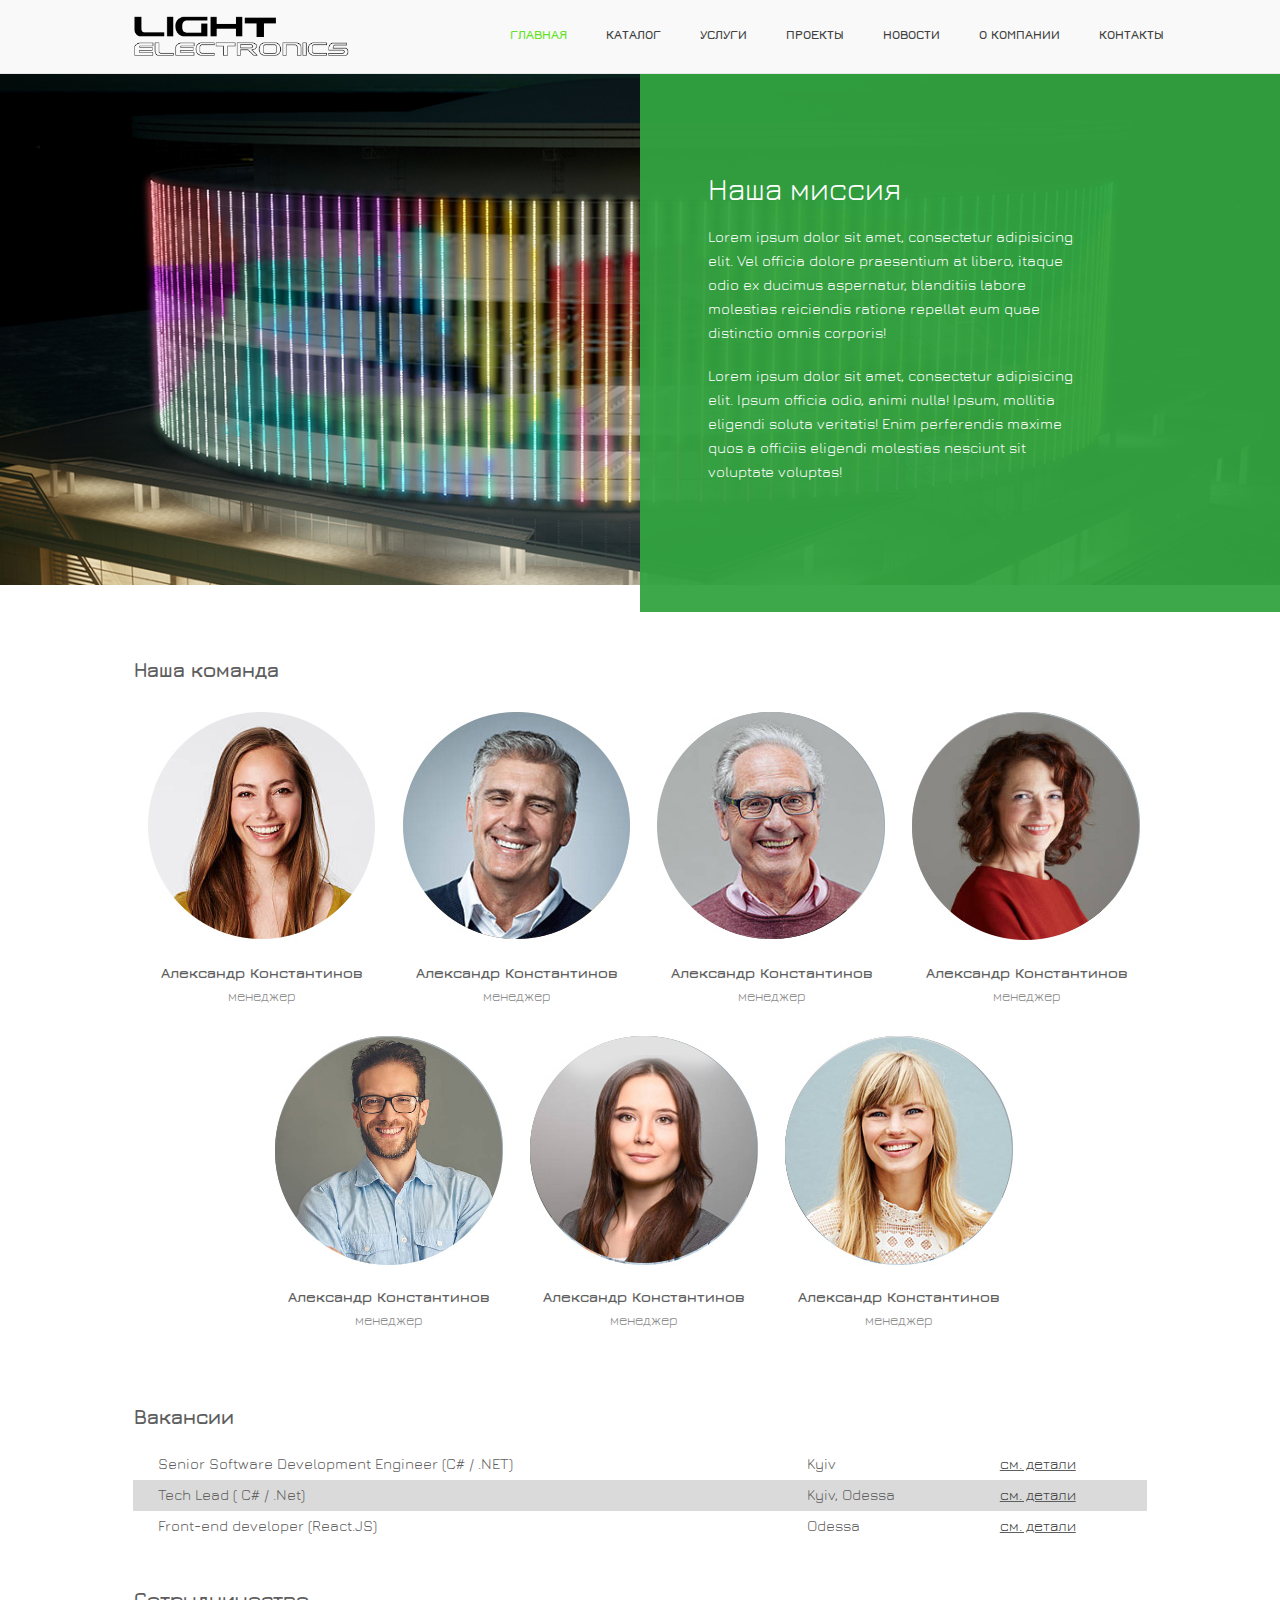
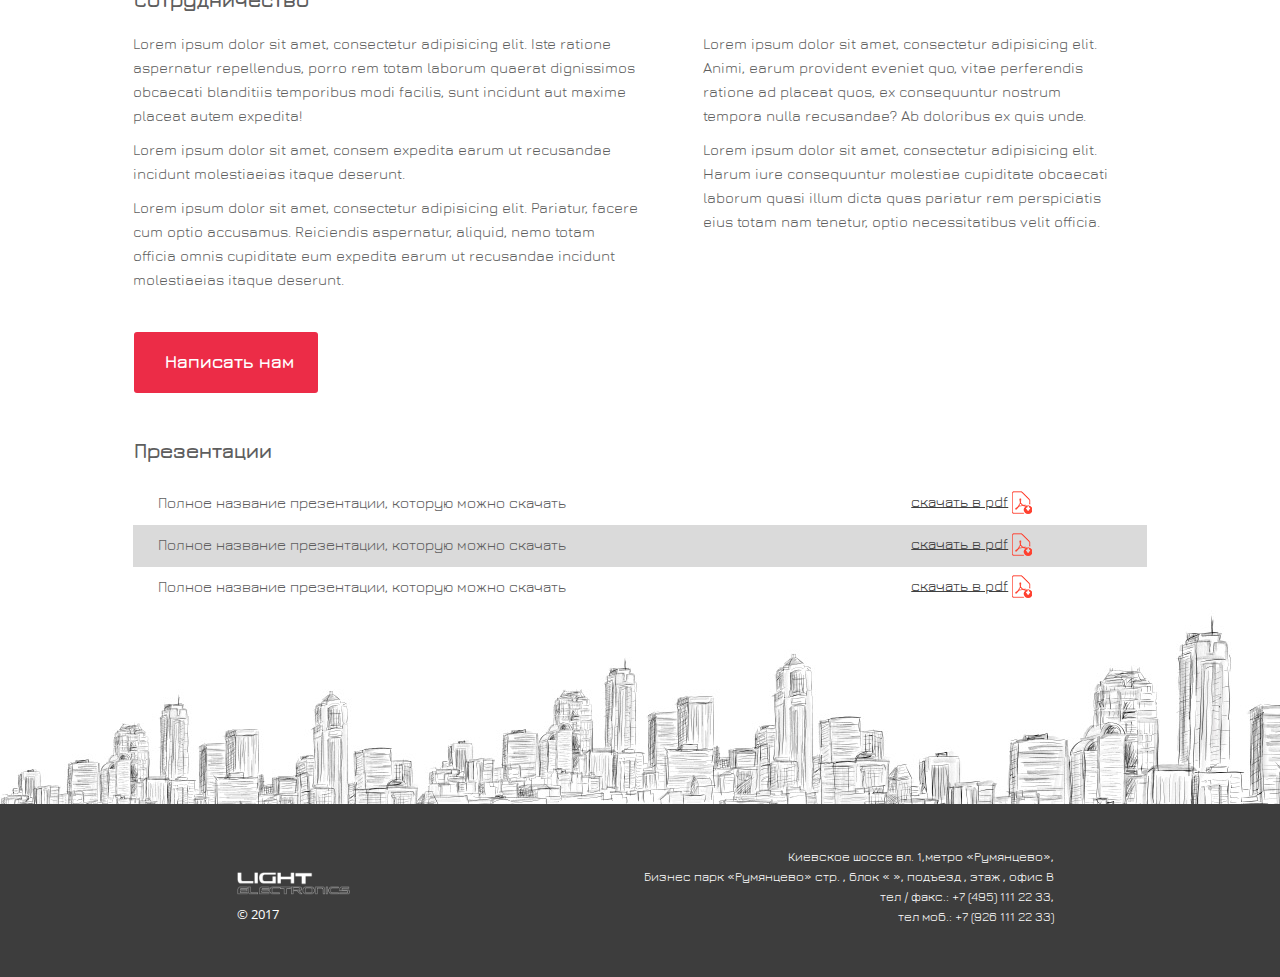
==== about.html @ e417982e "загрузка файлов" ====
<!DOCTYPE>
<html>
<head>
    <meta charset="utf-8">
    <meta http-equiv="X-UA-Compatible" content="IE=edge">
    <meta name="viewport" content="width=device-width, initial-scale=1">
    <title>Light Electronics</title>
    
    <link href="https://fonts.googleapis.com/css?family=Open+Sans:400,600&amp;subset=latin-ext" rel="stylesheet">
        
    <link href="css/bootstrap.min.css" rel="stylesheet">
    <link href="css/font-awesome.min.css" rel="stylesheet">
    <link href="css/main.css" rel="stylesheet">
    
</head>  
<body> 
    <header class="site-header">
        <nav class="navbar navbar-default">
            <div class="container">
                <a href="index.html" class="navbar-brand">
                    <div class="imageLogo"></div>
                </a>
                    <!-- Collect the nav links, forms, and other content for toggling -->
                <div class="collapse navbar-collapse" id="bs-navbar-collapse">
                    <ul class="nav navbar-nav main-navbar-nav">
                        <li class="active"><a href="index.html" title="">Главная</a></li>
                        <!-- DROP DOWN
                        <li class="dropdown">
                        <a href="catalog.html" title="" class="dropdown-toggle" data-toggle="dropdown" role="button" aria-haspopup="true" aria-expanded="false">Каталог <span class="caret"></span></a>
                            <ul class="dropdown-menu">
                                <li><a href="#" title="">SUB MENU 1</a></li>
                                <li><a href="#" title="">SUB MENU 2</a></li>
                                <li><a href="#" title="">SUB MENU 3</a></li>
                            </ul>
                        </li>
                        -->
                        <li><a href="catalog.html" title="">Каталог</a></li>
                        <li><a href="services.html" title="">Услуги</a></li>
                        <li><a href="projects.html" title="">Проекты</a></li>
                        <li><a href="news.html" title="">Новости</a></li>
                        <li><a href="#" title="">о Компании </a></li>
                        <li><a href="#" title="">Контакты</a></li>
                        </ul>                           
                </div><!-- /.navbar-collapse -->                
                    <!-- END MAIN NAVIGATION -->
            </div>
        </nav>   
    </header>
        <section class="aboutmainimage">
                <div class="aboutmaintext">
                </div>
                <div class="textaboutmain">
                    <h3>Наша миссия</h3>
                    <p>Lorem ipsum dolor sit amet, consectetur adipisicing elit. Vel officia dolore praesentium at libero, itaque odio ex ducimus aspernatur, blanditiis labore molestias reiciendis ratione repellat eum quae distinctio omnis corporis!</p><p>Lorem ipsum dolor sit amet, consectetur adipisicing elit. Ipsum officia odio, animi nulla! Ipsum, mollitia eligendi soluta veritatis! Enim perferendis maxime quos a officiis eligendi molestias nesciunt sit voluptate voluptas!</p>
                </div>
         
        </section>
        <div class="container">
            <div class="nashakomanda">Наша команда</div>
            <div class="blockcomanda">
                <div class="employee">
                    <img src="images/fotoemployer.jpg" alt="">
                    <p>Александр Константинов</p>
                    <span>менеджер</span>
                </div>
                <div class="employee">
                    <img src="images/fotoemployer1.jpg" alt="">
                    <p>Александр Константинов</p>
                    <span>менеджер</span>
                </div>
                <div class="employee">
                    <img src="images/fotoemployer2.jpg" alt="">
                    <p>Александр Константинов</p>
                    <span>менеджер</span>
                </div>
                <div class="employee">
                    <img src="images/fotoemployer3.jpg" alt="">
                    <p>Александр Константинов</p>
                    <span>менеджер</span>
                </div>
                <div class="employee">
                    <img src="images/fotoemployer4.jpg" alt="">
                    <p>Александр Константинов</p>
                    <span>менеджер</span>
                </div>
                <div class="employee">
                    <img src="images/fotoemployer5.jpg" alt="">
                    <p>Александр Константинов</p>
                    <span>менеджер</span>
                </div>
                <div class="employee">
                    <img src="images/fotoemployer6.jpg" alt="">
                    <p>Александр Константинов</p>
                    <span>менеджер</span>
                </div>
            </div> 
            <div class="nashakomanda vacancy">Вакансии</div>
                <table class="tablevacancy">
                              <tbody>
                                <tr>
                                    <td>Senior Software Development Engineer (C# / .NET)</td>
                                    <td>Kyiv</td>
                                    <td><a href="vacancu.html">см. детали</a></td>
                                </tr>
                                <tr>
                                    <td>Tech Lead ( C# / .Net)  </td>
                                    <td>Kyiv, Odessa</td>
                                     <td><a href="vacancu.html">см. детали</a></td>
                                </tr>
                                   <tr>
                                    <td>Front-end developer (React.JS)</td>
                                    <td>Odessa</td>
                                    <td><a href="vacancu.html">см. детали</a></td>
                                </tr>
                              </tbody>
                </table>
            <div class="nashakomanda vacancy">Сотрудничество</div>
            <div class="container">
             <section class="category-content col-md-6">
             <div class="contentblockabout">
             <p>Lorem ipsum dolor sit amet, consectetur adipisicing elit. Iste ratione aspernatur repellendus, porro rem totam laborum quaerat dignissimos obcaecati blanditiis temporibus modi facilis, sunt incidunt aut maxime placeat autem expedita!</p><p>Lorem ipsum dolor sit amet, consem expedita earum ut recusandae incidunt molestiaeias itaque deserunt.</p><p>Lorem ipsum dolor sit amet, consectetur adipisicing elit. Pariatur, facere cum optio accusamus. Reiciendis aspernatur, aliquid, nemo totam officia omnis cupiditate eum expedita earum ut recusandae incidunt molestiaeias itaque deserunt.</p>
             </div> 
             </section> 
              <section class="category-content col-md-5">
              <div class="contentblockabout">
              <p>Lorem ipsum dolor sit amet, consectetur adipisicing elit. Animi, earum provident eveniet quo, vitae perferendis ratione ad placeat quos, ex consequuntur nostrum tempora nulla recusandae? Ab doloribus ex quis unde.</p><p>Lorem ipsum dolor sit amet, consectetur adipisicing elit. Harum iure consequuntur molestiae cupiditate obcaecati laborum quasi illum dicta quas pariatur rem perspiciatis eius totam nam tenetur, optio necessitatibus velit officia.</p>
              </div>
             </section>
             </div>
               <button class="servicesButton vacancybutton" >Написать нам</button>     
             <div class="nashakomanda vacancy">Презентации</div>
            <table class="tablevacancy">
                              <tbody>
                                <tr>
                                    <td>Полное название презентации, которую можно скачать</td>
                                    <td><a href="" style="text-decoration: underline;">скачать в pdf</a><img src="images/domloadpdf.png" alt=""></td>
                                </tr>
                                <tr>
                                    <td>Полное название презентации, которую можно скачать</td>
                                     <td><a href="" style="text-decoration: underline;">скачать в pdf</a><img src="images/domloadpdf.png" alt=""></td>
                                </tr>
                                   <tr>
                                    <td>Полное название презентации, которую можно скачать</td>
                                    <td><a href="" style="text-decoration: underline;">скачать в pdf</a><img src="images/domloadpdf.png" alt=""></td>
                                </tr>
                              </tbody>
                </table>
        </div>
    <footer class="site-footer">
        
            <div class="imagefooter"></div>
            <div class="footercontent">
                <div class="container">
                    <div class="leftfootercont">
                        <div class="bottomlogo"></div>
                        <span>&#169; 2017</span>
                    </div>
                    <div class="rightfootercont">
                        <p>Киевское шоссе вл. 1,метро «Румянцево», </p>
                        <p>Бизнес парк «Румянцево» стр.  , блок «  », подъезд   , этаж   , офис   В</p>
                        <p>тел / факс.: +7 (495) 111 22 33,</p>
                        <p>тел моб.: +7 (926 111 22 33) </p>
                        </p>
                    </div>
                </div> 
            </div>
          
    </footer>
    <script src="https://ajax.googleapis.com/ajax/libs/jquery/1.12.4/jquery.min.js"></script>
    <script src="js/bootstrap.min.js"></script>
    <script src="js/main.js"></script>
</body>
</html>
---- css/main.css ----
@font-face {
    font-family: Jura-Bold; /* Имя шрифта */
    src: url(../font/Jura-Bold.ttf); /* Путь к файлу со шрифтом */
}
@font-face {
    font-family: Jura-Regular; /* Имя шрифта */
    src: url(../font/Jura-Regular.ttf); /* Путь к файлу со шрифтом */
}

/* Base */
* {outline:none;}
html, body {height: 100%;}
body {font-family: 'Open Sans', sans-serif;font-size: 13px;line-height: 1.6;color: #8c8c8c;background-color: #fff;}
h1, h2, h3, h4, h5, h6 {font-family: 'Open Sans', sans-serif;}
a {color: #404040;}
a:hover {color: #404040;transition-property: all;transition-duration: 0.3s;transition-timing-function: linear;}
a.none:hover {text-decoration: none;}

/* Navigation */
.imageLogo{ width: 217px;height: 60px;background: url(../images/logo.png); -webkit-background-size: 100%;-o-background-size: 100%;background-size: 100%; background-repeat: no-repeat;margin-left: 62px;margin-top: 13px;}
.navbar {-moz-border-radius: 0;-webkit-border-radius: 0;border-radius: 0;margin-bottom: 0;}
.navbar .container {position: relative;}
.navbar-default {-moz-transition: all 0.3s ease-out;-o-transition: all 0.3s ease-out;-webkit-transition: all 0.3s ease-out;transition: all 0.3s ease-out;width: 100%;border: none;border-bottom: 1px solid #e7e7e7;background-color: #f9f9f9;}
.navbar-default .navbar-nav > li > a {text-transform: uppercase; color: #404040;    padding: 28px 19.5px;font-family: Jura-Bold; font-weight: bold;font-size: 13px;}
.navbar-default .navbar-nav > li > a:hover {background-color: transparent;color: #005FA6;}
.navbar-default .navbar-nav > .open > a,.navbar-default .navbar-nav > .open > a:hover,.navbar-default .navbar-nav > .open > a:focus {background-color: transparent;color: #63e224;}
.navbar-default .navbar-nav .active > a,.navbar-default .navbar-nav .active > a:hover,.navbar-default .navbar-nav .active > a:focus {color: #63e224;background-color: transparent;}
.navbar-default .navbar-toggle {margin: 10px 0 0 15px;}
.navbar-default .navbar-toggle,.navbar-default .navbar-toggle:hover,.navbar-default .navbar-toggle:focus {border: none;background: #f3f3f3;}
.navbar-default .navbar-toggle i {font-size: 31px;}
.navbar-default .navbar-collapse {float: right;border-top: none;padding-left: 0;padding-right: 27px;}
.navbar-brand>img {padding: 5px;}

@media screen and (max-width: 768px) {.navbar-default .navbar-collapse {padding-left: inherit;padding-right: inherit;}}
@media screen and (max-width: 992px) {.navbar-default .navbar-collapse {width: 100%;margin-left: 0;margin-right: 0;max-height: none;}}
@media (min-width:768px) {.navbar>.container .navbar-brand,.navbar>.container-fluid .navbar-brand {margin-left: 0;}}

.main-navbar-nav {-moz-transition: all 0.3s linear;-o-transition: all 0.3s linear;-webkit-transition: all 0.3s linear;transition: all 0.3s linear;}
.main-navbar-nav > li > a {padding-top: 29px; padding-bottom: 27px;line-height: 1;}
.main-navbar-nav li > .dropdown-menu {-moz-transition: all 0.3s ease-out;-o-transition: all 0.3s ease-out;-webkit-transition: all 0.3s ease-out;transition: all 0.3s ease-out;min-width: 225px;border: none;border-top: 2px solid #005FA6;}
.main-navbar-nav li > .dropdown-menu > li > a {padding: 10px;position: relative;color: #404040;line-height: 1.12857143;font-size: 12px;}
.main-navbar-nav li > .dropdown-menu > li > a:hover,.main-navbar-nav li > .dropdown-menu > li > a:focus {color: #005FA6;background-color: transparent;}
.main-navbar-nav li > .dropdown-menu > li > a i {position: absolute;right: 20px;top: 50%;margin-top: -8px;font-size: 16px;}

@media screen and (min-width: 993px) {.main-navbar-nav .dropdown:hover > .dropdown-menu {display: block;}.main-navbar-nav .dropdown:hover > .dropdown-menu .dropdown:hover .dropdown-menu {left: 225px;top: 0;margin-top: -2px;}}
@media screen and (max-width: 992px) {.main-navbar-nav > li {border-bottom: 1px solid #f3f3f3;}.main-navbar-nav > li:last-child {border-bottom: none;}.main-navbar-nav > li > a {padding-top: 12px;padding-bottom: 12px;}}

.navbar-brand {height: auto;padding: 0;}

@media screen and (max-width: 992px) {.navbar-toggle {display: block;}.navbar-collapse.collapse {display: none !important;}.main-navbar-nav.navbar-nav,.main-navbar-nav.navbar-nav > li {float: none !important;}.navbar-collapse.collapse.in {display: block !important;overflow-y: auto !important;}}

.hero_area {background-image: url(../images/1slide.jpg);      background-position: 6px -64px;background-repeat: no-repeat;background-size: 100%;height: 475px;padding: 0;}
h2.section-title {width: 80%; margin: -47px auto; font-family: Jura-Regular; text-align: center;color: #686868;}
p.desc {width: 59%;margin: 56px auto;text-align: center;font-size: 17px;margin-bottom: 3px;}
.category{
	display: flex;
    flex-wrap: wrap;
    flex-direction: row;
    align-items: stretch;
    margin: 0 auto;
    margin-top: 44px;
    padding-left: 70px;
}
.category_item{
    width: auto;
    height: auto;
    padding: 14px 0px;
    max-width: 256px;
    text-align: center;
    cursor: pointer;
}
.imagefooter{
	width: 100%;
	height: 195px;
	background: url(../images/foterimage.jpg);
}
.footercontent{
	width: 100%;
	height: 173px;
	background: #3d3d3d;
}
.leftfootercont{
	float: left;
	margin: 68px 0 0px 167px;
}
.leftfootercont span{
	color: #fff;
}
.rightfootercont{
    text-align: right;
    float: right;
    font-family: Jura-Regular;
    line-height: 10px;
    font-size: 13px;
    margin: 47px 156px 0 0;
    color: #FFF;
}
.bottomlogo{
    width: 113px;
    height: 32px;
	background: url(../images/botlogo.png) no-repeat;
	background-size: 100%;
} 
.widget{
    padding-left: 10px;
    padding-top: 22px;
    font-family: Jura-Bold;
    font-size: 14px;
    color: #000;
}
.widget ul{
	list-style: none;
	padding-left: 40px;
}
.widget ul li{
	line-height: 27px;
}
.widget ul li ul{
	padding-left: 36px;
}
.my-col-sm-4{
	position: relative;
	padding-left: 15px;
	padding-right: 15px;
	min-height: 1px;
	width: 31%;
	float: left;
}
.category-title{
	font-family: Jura-Regular;
	font-size: 31px;
	padding-top: 14px;
	color: #686868;
}
.seaAll{
	width: 100%;
	height: 23px;
	margin-bottom: 6px;
	cursor: pointer;
}
.category-content span{
	color: #191919;
	font-size: 14px;
	font-family: Jura-Regular;
	float: right;
}
.category_block{
	display: flex;
	-webkit-flex-direction: row;
	    -ms-flex-direction: row;
	        flex-direction: row;
	-webkit-flex-wrap: wrap;
	    -ms-flex-wrap: wrap;
	        flex-wrap: wrap;
	-webkit-justify-content: space-between;
	        justify-content: space-between;
}
.block_cat img{
	-webkit-background-size: 100%;
	     -o-background-size: 100%;
	        background-size: 100%;
}
.fixshadow{
	position: relative;
}
.block_cat h5{
	font-family: Jura-Regular;
	font-size: 18px;
	text-align: center;
	padding-top: 10px;
	padding-bottom: 15px;
}
.textback{
	opacity: 0;
    width: 100%;
    height: 100%;
    left: 0;
    top: 0;
    position: absolute;
    padding: 15px;
}
.textback span{
	color: #FFF;
    display: block;
    float: none;
    text-align: center;
    padding-top: 59px;
}
.textback img{
	margin: 0 auto;
	display: block;
}
.textback:hover{
	background: #000;
    opacity: 0.7;
}
.active_cat{
	color: #ec2c47;
}
.chelbpag{
	padding-top: 15px;
}
.chelbpag span{
	float: none;
	display: inline-block;
	color: #686868;
	text-decoration: underline;
	font-size: 14px;
}
.namecatart{
	font-size: 22px;
}
.namecatart{
	display: inline-block;
	color: #686868;
	font-family: Jura-Regular;
	font-size: 31px;
}
.content_artigle img{
	margin-top: 16px;
	margin-bottom: 17px;
	-webkit-background-size: 100%;
	     -o-background-size: 100%;
	        background-size: 100%;
}
.content_artigle p {

	color: #5e5e5e;
	font-family: Jura-Regular;
	font-size: 15px;
}
.content_artigle h2{
	font-size: 20px;
	font-family: Jura-Bold;
	color: #5e5e5e;
	padding-top: 20px;
	padding-bottom: 20px;
}
.content_artigle ul{
	padding: 0;
}
.content_artigle ul li{
	list-style: none;
	padding-left: 73px;
	background:  url(../images/okli.jpg) no-repeat 0 4px;;
}
.content_artigle thead tr{
	background: #32a340;
}
.content_artigle thead tr th{
	color: #fff;
	font-size: 15px;
	font-family: Jura-Bold;
	padding: 12px 48px 20px 29px;
}
.content_artigle tbody tr td{
	font-size: 14px;
	font-family: Jura-Regular;
}
.content_artigle tbody tr:nth-child(2n){
	background: #dadada;
}
.pink{
	font-size: 18px;
	font-family: Jura-Bold;
	padding: 16px 24px 16px 31px;
	background: #ec2c47;
	color: #fff;
	border: none;
	-webkit-border-radius: 3px;
	        border-radius: 3px;
}
.widget h4{
	color: #5e5e5e;
	font-size: 20px;
	font-family: Jura-Bold;
	    padding-left: 40px;
}
.widget p{
	padding-left: 40px;
	font-size: 14px;
	font-family: Jura-Regular;
	padding-right: 40px;
}
.dataNewsCat{
	    padding-top: 11px;
	    text-align: center;
}
.textnamenews{
	max-width: 224px;
	text-align: center;
	color: #191919;
	font-size: 13px;
	font-family: Jura-Bold;
	line-height: 18px;
	padding-bottom: 39px;
}
.avtornamedata{
	margin-top: 70px;
}
.avtornamedata span{
	float: none;
	font-size: 13px;
	font-family: Jura-Bold;
	color: #9c9c9c;
}
.facebook{
	background: url(../images/facebook.png);
	-webkit-background-size: 100%;
	     -o-background-size: 100%;
	        background-size: 100%;
	display: inline-block;
    width: 15px;
    height: 15px;
    vertical-align: middle;
    margin-left: 8px;
}
.youtube{
	background: url(../images/youtube.png);
	-webkit-background-size: 100%;
	     -o-background-size: 100%;
	        background-size: 100%;
	display: inline-block;
    width: 15px;
    height: 15px;
    vertical-align: middle;
    margin-left: 18px;
}

.linkedin{
	background: url(../images/linkedin.png);
	-webkit-background-size: 100%;
	     -o-background-size: 100%;
	        background-size: 100%;
	display: inline-block;
    width: 15px;
    height: 15px;
    vertical-align: middle;
    margin-left: 8px;
}
.facebook:hover{
	cursor: pointer;
}
.linkedin:hover{
	cursor: pointer;
}
.youtube:hover{
	cursor: pointer;
}
.servicesmenu{
    padding-left: 27px;
    padding-top: 8px;
}
.servicesmenu ul li{
	margin-top: 14px;
	font-size: 14px;
	color: #191919;
	line-height: 19px;
}
.servicesButton{
	margin-top: 30px;
	float: right;
	font-size: 18px;
	font-family: Jura-Bold;
	padding: 16px 24px 16px 31px;
	background: #ec2c47;
	color: #fff;
	border: none;
	-webkit-border-radius: 3px;
	        border-radius: 3px;
}
.aboutmainimage {
	background-image: url(../images/aboutmainimage.jpg);
	background-repeat: no-repeat;
	background-size: 100%;
	height: 538px;
	padding: 0;
	position: relative;
}
.textaboutmain{
	right: 0;
	position: absolute;
	width: 50%;
	height: 100%;
	color: #fff;
}
.aboutmaintext{
	background: #32a340;
	opacity: 0.95;
	right: 0;
	position: absolute;
	width: 50%;
	height: 100%;
}
.textaboutmain h3{
	padding: 78px 0px 0px 68px;	
	font-family: Jura-Regular;
	font-size: 31px;
}
.textaboutmain p{
	width: 69%;
 	font-family: Jura-Regular;
 	font-size: 15px;
 	padding: 9px 0px 0px 68px;
}
.nashakomanda{
	padding: 42px 0px 24px 64px;
	color: #5e5e5e;
	font-family: Jura-Bold;
	font-size: 20px;
}
.blockcomanda{
	display: flex;
	-webkit-flex-direction: row;
	    -ms-flex-direction: row;
	        flex-direction: row;
	-webkit-flex-wrap: wrap;
	    -ms-flex-wrap: wrap;
	        flex-wrap: wrap;
	-webkit-justify-content: center;
	        justify-content: center;
}
.employee{
	text-align: center;
	padding: 0px 8px 27px 16px;
}
.employee p{
	color: #5e5e5e;
	font-family: Jura-Bold;
	font-size: 15px;
	padding-top: 20px;
    margin-bottom: 0px;
}
.employee span {
	font-family: Jura-Regular;
	font-size: 14px;
}
.tablevacancy{
	width: 89%;
	max-width: 100%;
	border: none;
	margin: 0 auto;
}
.tablevacancy tr td{
	padding: 6px 0px 8px 25px;
	font-size: 15px;
	font-family: Jura-Regular;
	color: #5e5e5e;
}
.tablevacancy tr td:nth-child(3){
	text-decoration: underline;
}
.tablevacancy tr:nth-child(2n){
	background: #dadada;
}
.vacancy{
	padding: 42px 0px 16px 64px;
}
.contentblockabout{
	margin-left: 33px;
	font-size: 15px;
	color: #5e5e5e;
	font-family: Jura-Regular;
}
.vacancybutton{
	float: none;
	margin-left: 64px;
}
.vacan{
	padding-left: 64px;
}
.vacancyfull{
	padding: 25px 0px 6px 47px;
}
.contentvacancu{
	padding: 0px 0px 6px 47px;
	line-height: 23px;
	font-family: Jura-Regular;
	font-size: 15px;
	color: #5e5e5e;
}
.opisvac{
	margin-top: 63px;
}
.opisvac p{
	color: #000;
}
.form{
	width: 480px;
	 padding-left: 48px;

}
.form input{
	width: 364px;
	padding: 13px 0px 17px 38px;
	margin-bottom: 3px;
	-webkit-border-radius: 3px;
	        border-radius: 3px;
	border: 1px solid #e6e6e6;
}
#applicationComments{
	width: 480px;
	min-height: 117px;
	padding: 13px 0px 17px 38px;
		-webkit-border-radius: 3px;
	        border-radius: 3px;
	border: 1px solid #e6e6e6;
}
#zagruzka{
	border: none;
	padding-left: 0;	
}
.formbutt{
	float: none;
	margin-top: 0px;
}
.fonproj img{
	padding-left: 64px;
	padding-top: 10px;
	padding-bottom: 20px;
}
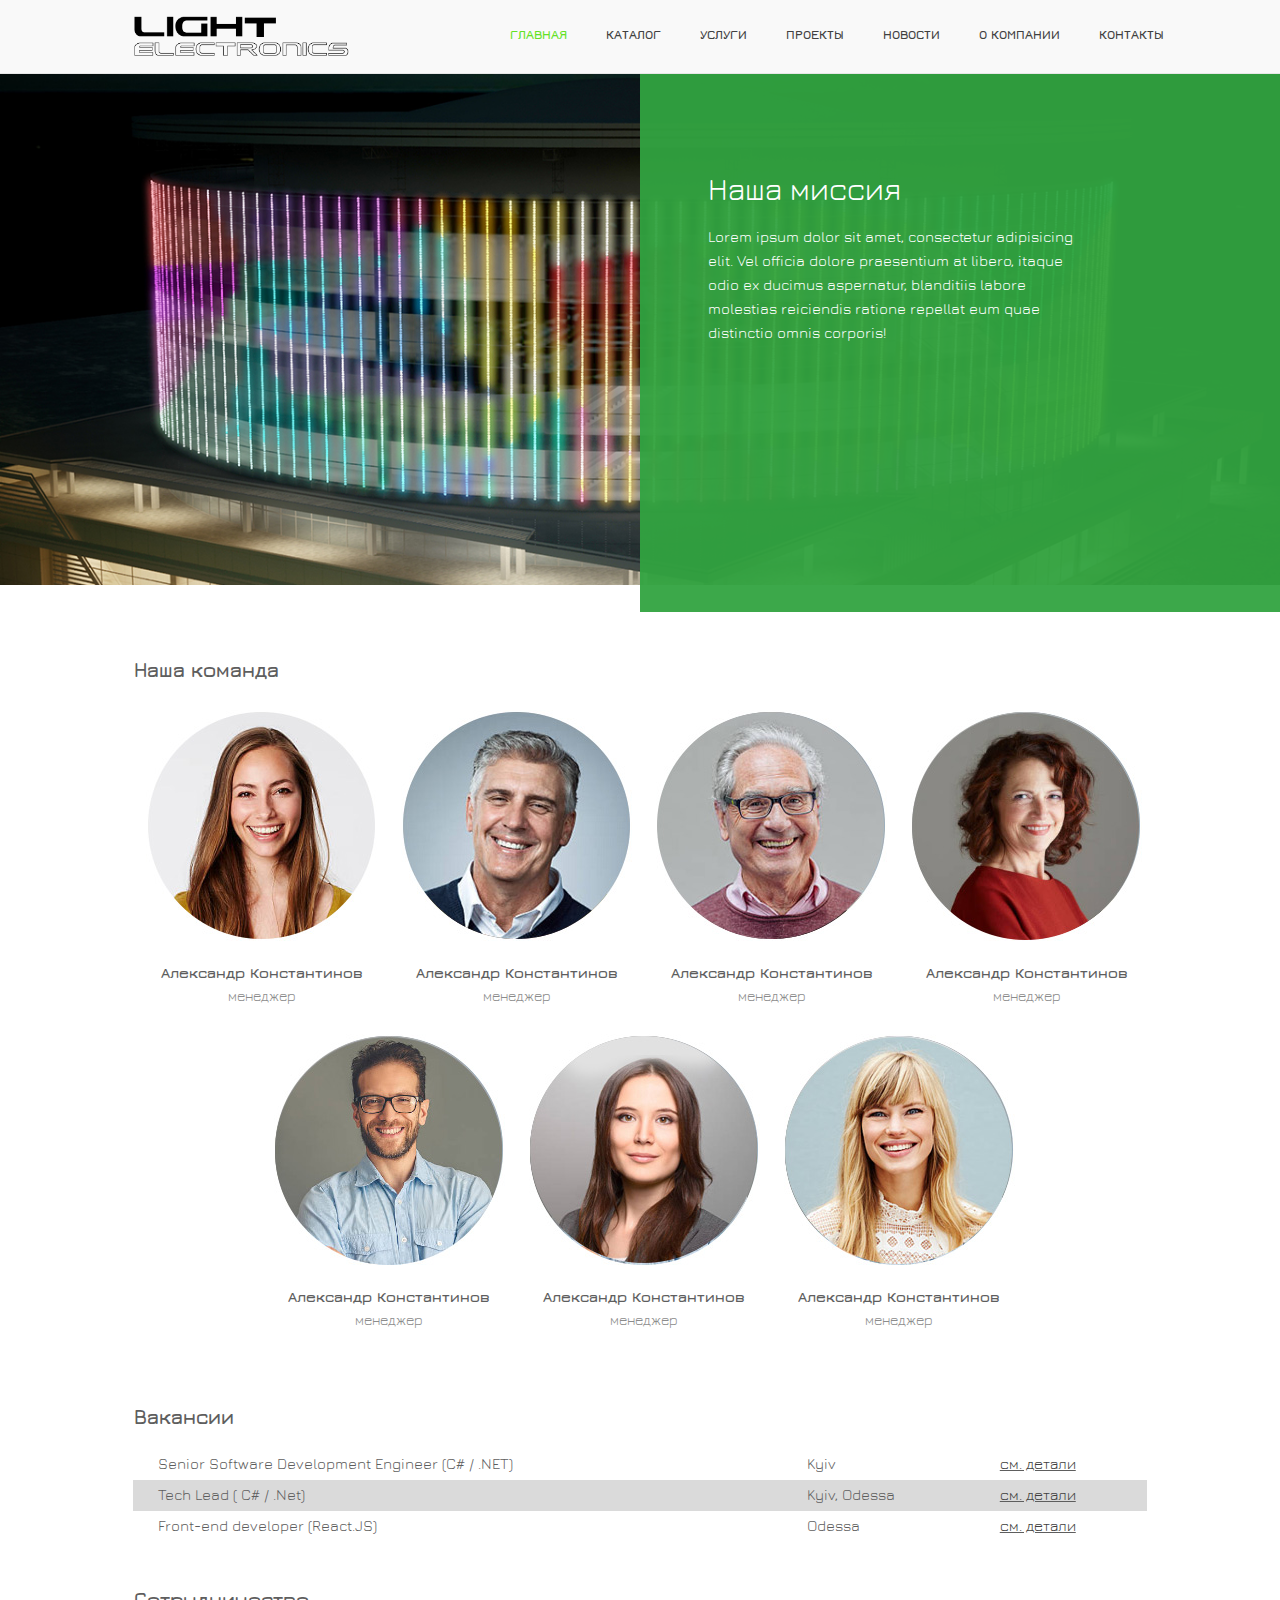
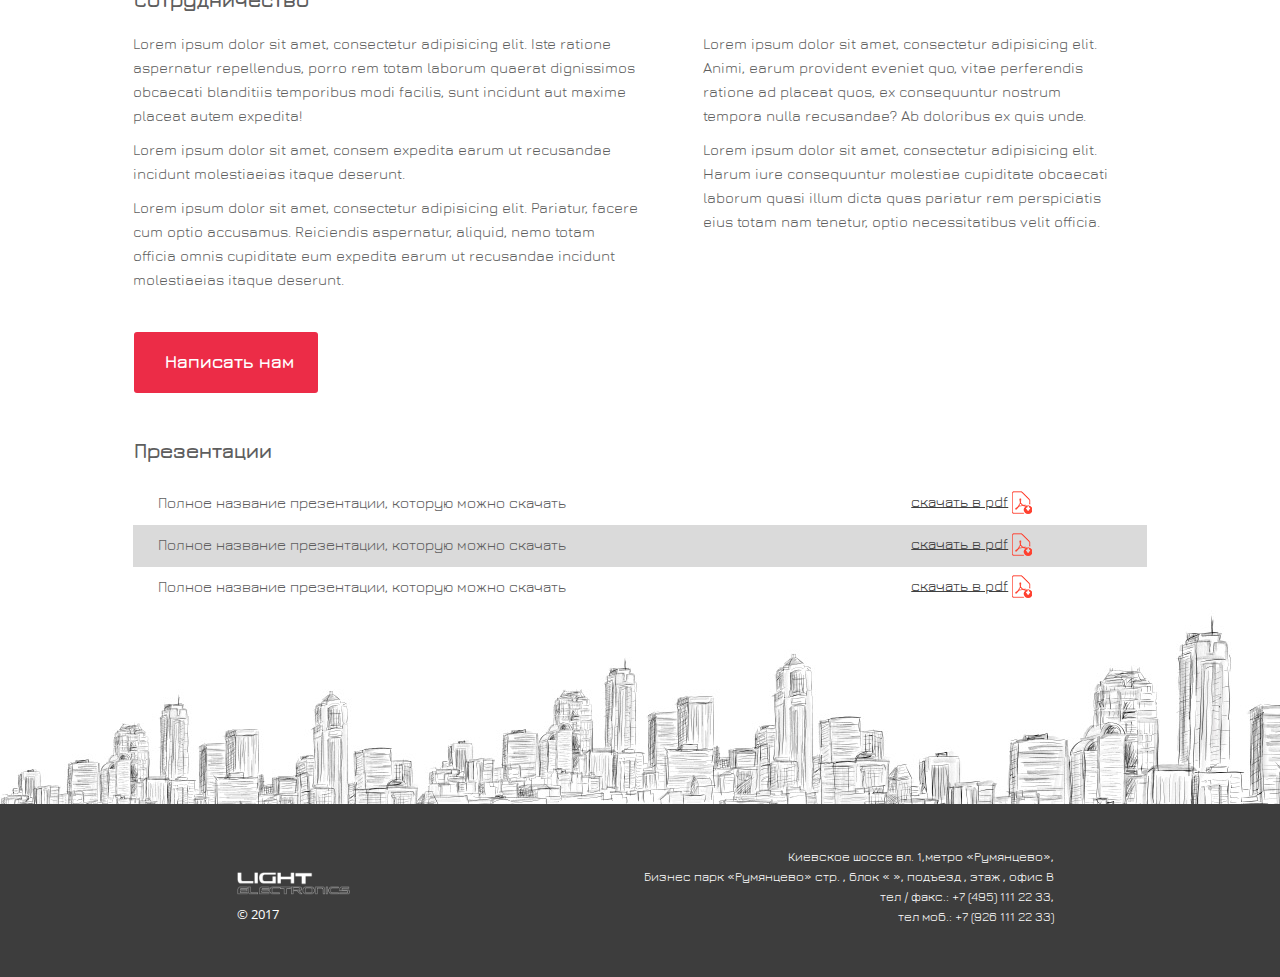
==== commit 95b3cac2: "финальная верстка 4" ====
--- a/about.html
+++ b/about.html
@@ -38,7 +38,7 @@
                         <li><a href="services.html" title="">Услуги</a></li>
                         <li><a href="projects.html" title="">Проекты</a></li>
                         <li><a href="news.html" title="">Новости</a></li>
-                        <li><a href="#" title="">о Компании </a></li>
+                        <li><a href="about.html" title="">о Компании </a></li>
                         <li><a href="#" title="">Контакты</a></li>
                         </ul>                           
                 </div><!-- /.navbar-collapse -->                
@@ -46,12 +46,41 @@
             </div>
         </nav>   
     </header>
+    <div class="headerMobile">
+        <div class="top-wrapper">
+            <div class="menu-button"></div>
+            <a href="index.html">
+                <div class="logomobile"></div>
+            </a>
+        </div>
+        <div class="menu-wrapper">
+            <ul class="nav navbar-nav main-navbar-nav">
+                        <li class="active"><a href="index.html" title="">Главная</a></li>
+                        <!-- DROP DOWN
+                        <li class="dropdown">
+                        <a href="catalog.html" title="" class="dropdown-toggle" data-toggle="dropdown" role="button" aria-haspopup="true" aria-expanded="false">Каталог <span class="caret"></span></a>
+                            <ul class="dropdown-menu">
+                                <li><a href="#" title="">SUB MENU 1</a></li>
+                                <li><a href="#" title="">SUB MENU 2</a></li>
+                                <li><a href="#" title="">SUB MENU 3</a></li>
+                            </ul>
+                        </li>
+                        -->
+                        <li><a href="catalog.html" title="">Каталог</a></li>
+                        <li><a href="services.html" title="">Услуги</a></li>
+                        <li><a href="projects.html" title="">Проекты</a></li>
+                        <li><a href="news.html" title="">Новости</a></li>
+                        <li><a href="about.html" title="">о Компании </a></li>
+                        <li><a href="#" title="">Контакты</a></li>
+                        </ul>     
+        </div>
+    </div>
         <section class="aboutmainimage">
                 <div class="aboutmaintext">
                 </div>
                 <div class="textaboutmain">
                     <h3>Наша миссия</h3>
-                    <p>Lorem ipsum dolor sit amet, consectetur adipisicing elit. Vel officia dolore praesentium at libero, itaque odio ex ducimus aspernatur, blanditiis labore molestias reiciendis ratione repellat eum quae distinctio omnis corporis!</p><p>Lorem ipsum dolor sit amet, consectetur adipisicing elit. Ipsum officia odio, animi nulla! Ipsum, mollitia eligendi soluta veritatis! Enim perferendis maxime quos a officiis eligendi molestias nesciunt sit voluptate voluptas!</p>
+                    <p>Lorem ipsum dolor sit amet, consectetur adipisicing elit. Vel officia dolore praesentium at libero, itaque odio ex ducimus aspernatur, blanditiis labore molestias reiciendis ratione repellat eum quae distinctio omnis corporis!</p>
                 </div>
          
         </section>
--- a/css/main.css
+++ b/css/main.css
@@ -518,4 +518,178 @@
 	padding-left: 64px;
 	padding-top: 10px;
 	padding-bottom: 20px;
+}
+.headerMobile{
+	display: none;
+}
+.menu-button{
+	position: absolute;
+    top: 25px;
+    cursor: pointer;
+    background: url(../images/i-menu.png);
+    width: 22px;
+    height: 18px;
+    left: 20px;
+}
+.logomobile{
+	background: url(../images/logo.png) no-repeat center;
+	width: 243px;
+    height: 82px;
+    background-size: 100%;
+    margin-left: 106px;
+}
+.menu-wrapper{
+	
+}
+.mobile-menu{
+	margin: 0 auto;
+    width: 300px;
+    padding: 0 0 40px 65px;
+    box-sizing: border-box;
+}
+.mobile-menu li{
+	list-style: none;
+}
+.mobile-menu a {
+    display: block;
+    color: #000;
+    text-decoration: none;
+    margin: 0 15px 5px;
+    letter-spacing: 1.6px;
+}
+.menu-wrapper.opened {
+    display: block;
+        background: #e9e9e9;
+    text-align: center;
+}
+.chelbpag span:hover{
+	cursor: pointer;
+}
+.namecatart:hover{
+	cursor: pointer;
+}
+.category-title{
+	cursor: pointer;
+}
+.mobilevac{
+	display: none;
+}
+@media screen and (max-width: 1024px){
+	.headerMobile {
+		width: 100%;
+		display: block;
+		position: relative;
+		transition: all 0.3s ease-out;
+	    width: 100%;
+	    border: none;
+	    border-bottom: 1px solid #e7e7e7;
+	    background-color: #f9f9f9;
+	}
+	.site-header{
+		display: none;
+	}
+	.menu-wrapper {
+	    position: absolute;
+	    width: 100%;
+	    z-index: 200;
+	    display: none;
+	}
+	.hero_area{
+		height: 176px;
+	}
+	h2{
+		font-size: 19px;
+	}
+	p.desc{
+		font-size: 13px;
+	}
+	.leftfootercont{
+		display: inline-block;
+		margin: 17px  0px 0px 3px;
+	}
+	.rightfootercont{
+		margin: 16px 13px 0 0;
+    	width: 208px;
+    	display: inline-block;
+    	    font-size: 10px;
+	}
+	.my-col-sm-4{
+		width: 100%;
+		float: none;
+	}
+	
+	.content_artigle img{
+		    width: 100%;
+	}
+	table {
+		overflow-x: auto;
+		display: block;
+	}
+	.vacan{
+		padding-left: 16px;
+	}
+	.namecatart{
+		font-size: 23px;
+	}
+	.fonproj img{
+		width: 100%;
+		padding-left: 0px;
+	}
+	.contentblockabout{
+		margin-left: 0px;
+	}
+	.aboutmaintext{
+		width: 100%;
+		opacity: 0.45;
+	}
+	.textaboutmain{
+		width: 100%;
+	}
+	.textaboutmain h3{
+		padding: 0px 0px 0px 35px;
+		margin-top: 6px;
+    	margin-bottom: 0px;
+        font-size: 23px;
+	}
+	.textaboutmain p{
+		width: 100%;
+		font-size: 12px;
+	}
+	.aboutmainimage{
+		height: 200px;
+	}
+	#applicationComments{
+		max-width: 100%;
+	}
+	.mobilevac{
+		display: block;
+	}
+	.mobilevacanci{
+		display: none;
+	}
+	.opisvac{
+		margin-top: 17px;
+    margin-left: 47px;
+	}
+	.category{
+		padding-left: 0;
+	}
+	.bottomlogo{
+		width: 88px;
+	}
+	.footercontent{
+		height: 113px;
+	}
+	.category_item{
+		margin: 0 auto;
+	}
+	.block_cat{
+		margin: 0 auto;
+	}
+	.widget ul{
+		padding-left: 5px;
+	}
+	.category-title{
+		font-size: 20px;
+	}
 }